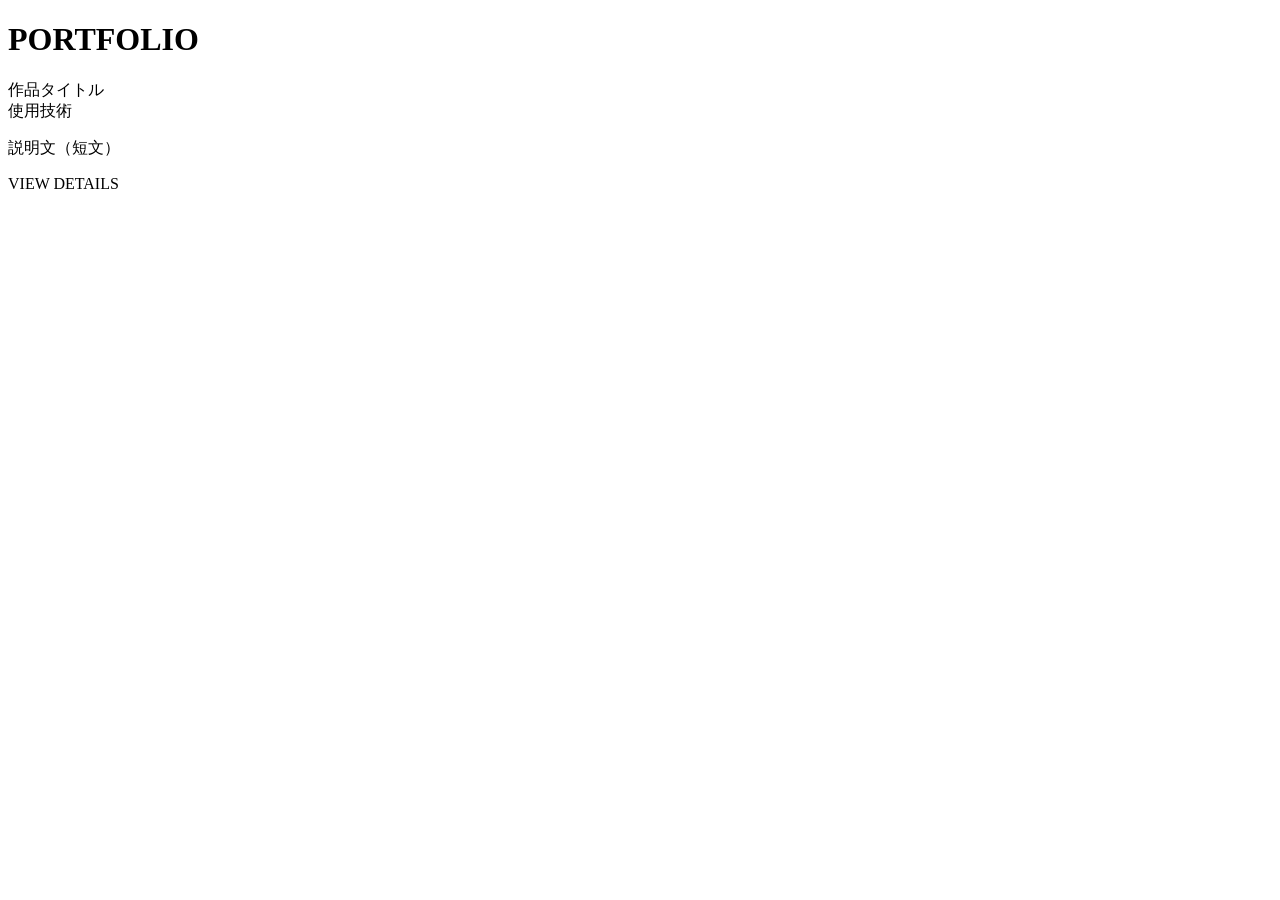
==== src/main/resources/templates/index.html @ 1ed3262a "Add index and detail pages" ====
<!DOCTYPE html>
<html xmlns:th="http://www.thymeleaf.org" lang="ja">
<head>
    <meta charset="UTF-8">
    <meta name="viewport" content="width=device-width, initial-scale=1.0">
    <title>Portfolio | My Works</title>
    <link href="https://fonts.googleapis.com/css2?family=Noto+Sans+JP:wght@300;400;500;700&display=swap" rel="stylesheet">

    <link rel="stylesheet" th:href="@{/css/style.css}">
</head>
<body>

<header>
    <h1>PORTFOLIO</h1>
</header>

<main class="container">
    <div th:each="work : ${works}" class="work-card">

        <div class="work-title" th:text="${work.title}">作品タイトル</div>
        <div class="tech-stack" th:text="'Technologies: ' + ${work.techStack}">使用技術</div>
        <p class="description" th:text="${work.descriptionShort}">説明文（短文）</p>

        <a th:href="@{/work/{id}(id=${work.id})}" class="btn-detail">VIEW DETAILS</a>

    </div>
</main>

</body>
</html>
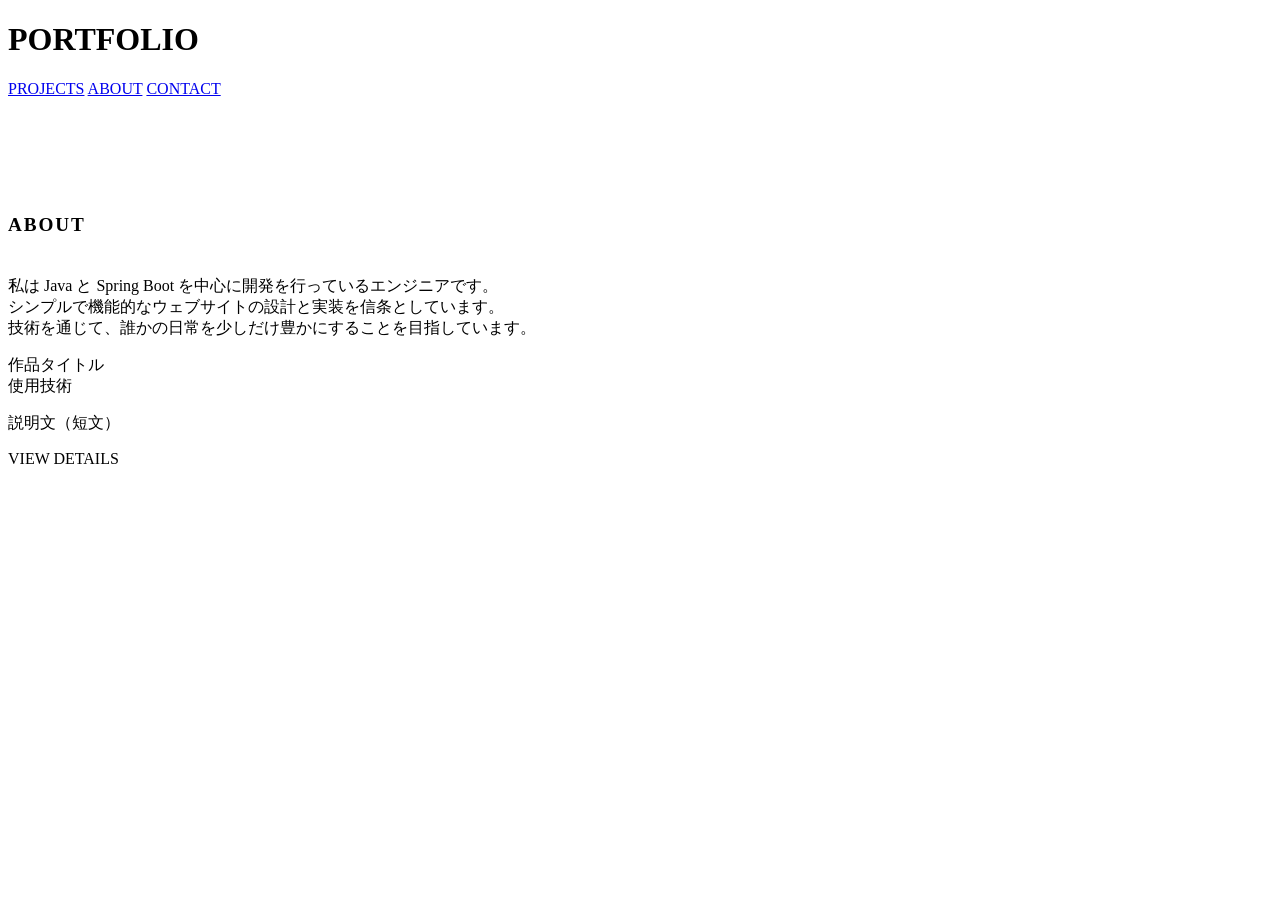
==== commit 2a62747c: "Add About" ====
--- a/src/main/resources/templates/index.html
+++ b/src/main/resources/templates/index.html
@@ -12,9 +12,25 @@
 
 <header>
     <h1>PORTFOLIO</h1>
+    <nav class="nav-menu">
+        <a href="#projects">PROJECTS</a>
+        <a href="#about">ABOUT</a>
+        <a href="#">CONTACT</a>
+    </nav>
 </header>
 
-<main class="container">
+<section id="about" class="container" style="padding-top: 100px;">
+    <h2 style="font-size: 1.2rem; margin-bottom: 40px; letter-spacing: 0.1em;">ABOUT</h2>
+    <div class="about-content">
+        <p>
+            私は Java と Spring Boot を中心に開発を行っているエンジニアです。<br>
+            シンプルで機能的なウェブサイトの設計と実装を信条としています。<br>
+            技術を通じて、誰かの日常を少しだけ豊かにすることを目指しています。
+        </p>
+    </div>
+</section>
+
+<main class="container" id="projects">
     <div th:each="work : ${works}" class="work-card">
 
         <div class="work-title" th:text="${work.title}">作品タイトル</div>
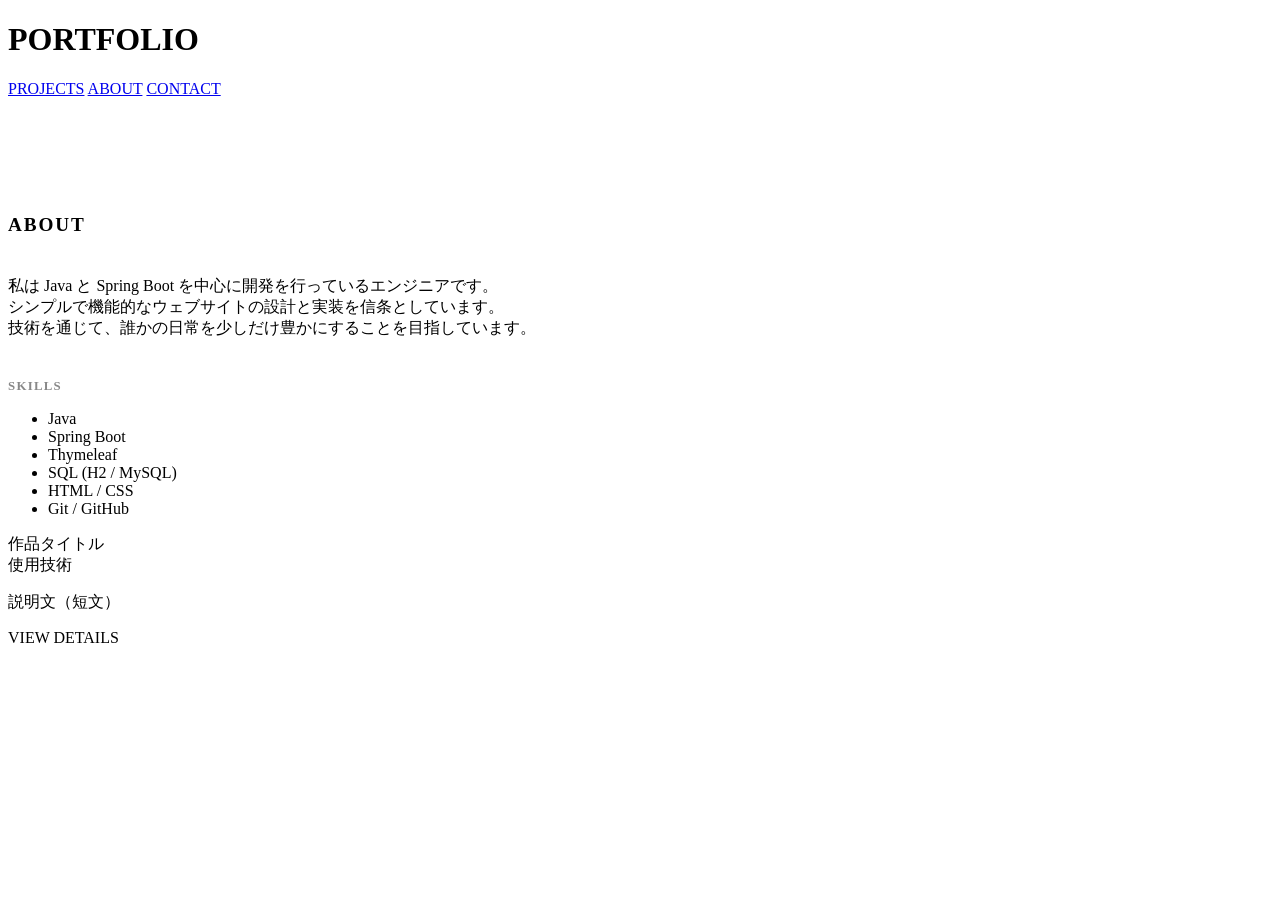
==== commit 04e1d5b5: "Add skil-container" ====
--- a/src/main/resources/templates/index.html
+++ b/src/main/resources/templates/index.html
@@ -28,6 +28,19 @@
             技術を通じて、誰かの日常を少しだけ豊かにすることを目指しています。
         </p>
     </div>
+
+    <div class="skill-container">
+        <h3 style="font-size: 0.8rem; letter-spacing: 0.1em; color: #888; margin-top: 40px;">SKILLS</h3>
+        <ul class="skill-list">
+            <li>Java</li>
+            <li>Spring Boot</li>
+            <li>Thymeleaf</li>
+            <li>SQL (H2 / MySQL)</li>
+            <li>HTML / CSS</li>
+            <li>Git / GitHub</li>
+        </ul>
+    </div>
+
 </section>
 
 <main class="container" id="projects">
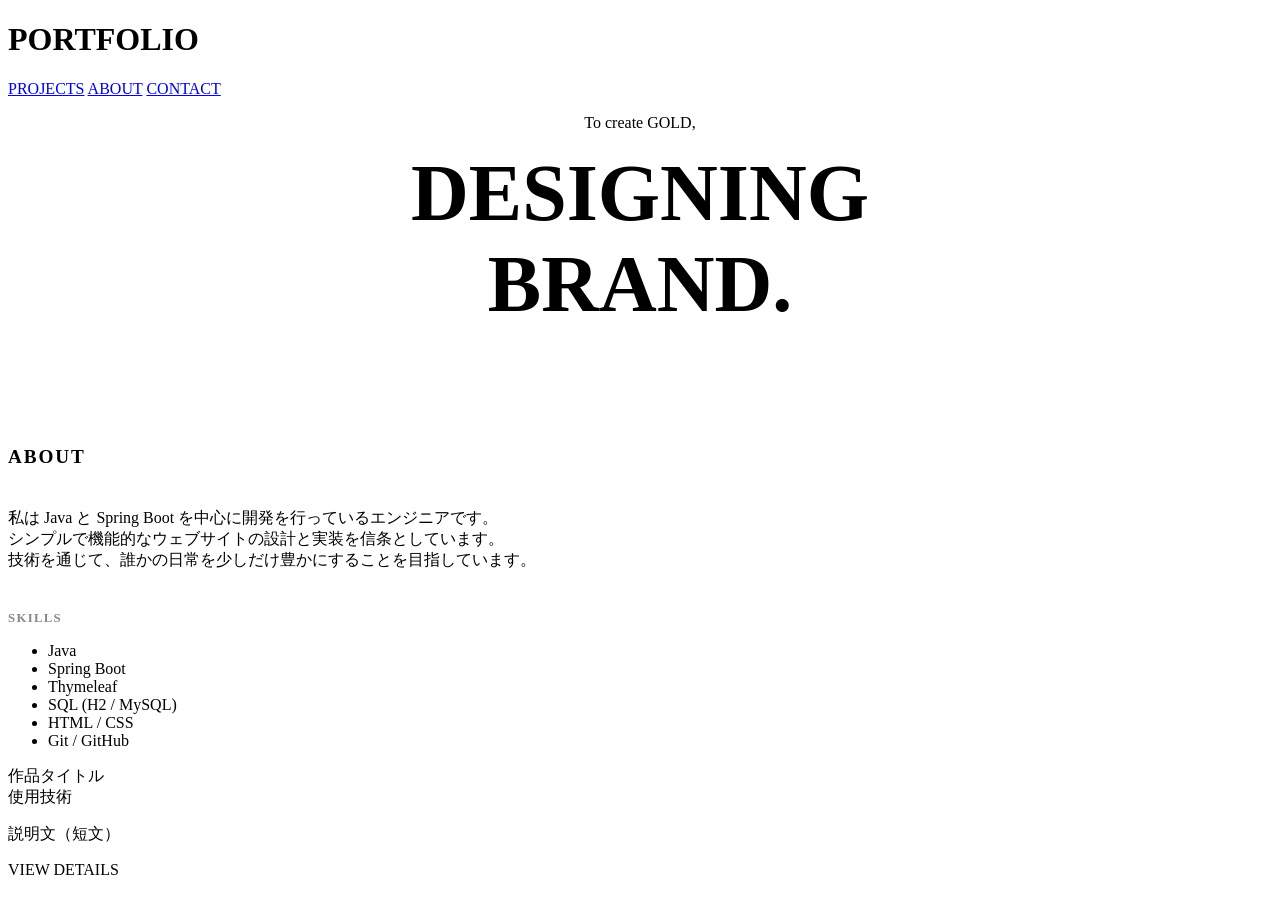
==== commit 0bd07115: "Add Top page background image" ====
--- a/src/main/resources/templates/index.html
+++ b/src/main/resources/templates/index.html
@@ -18,6 +18,13 @@
         <a href="#">CONTACT</a>
     </nav>
 </header>
+
+<section class="main-visual">
+    <div style="position: relative; z-index: 1; text-align: center;">
+        <p>To create GOLD,</p>
+        <h1 style="font-size: 5rem; margin: 0;">DESIGNING<br>BRAND.</h1>
+    </div>
+</section>
 
 <section id="about" class="container" style="padding-top: 100px;">
     <h2 style="font-size: 1.2rem; margin-bottom: 40px; letter-spacing: 0.1em;">ABOUT</h2>
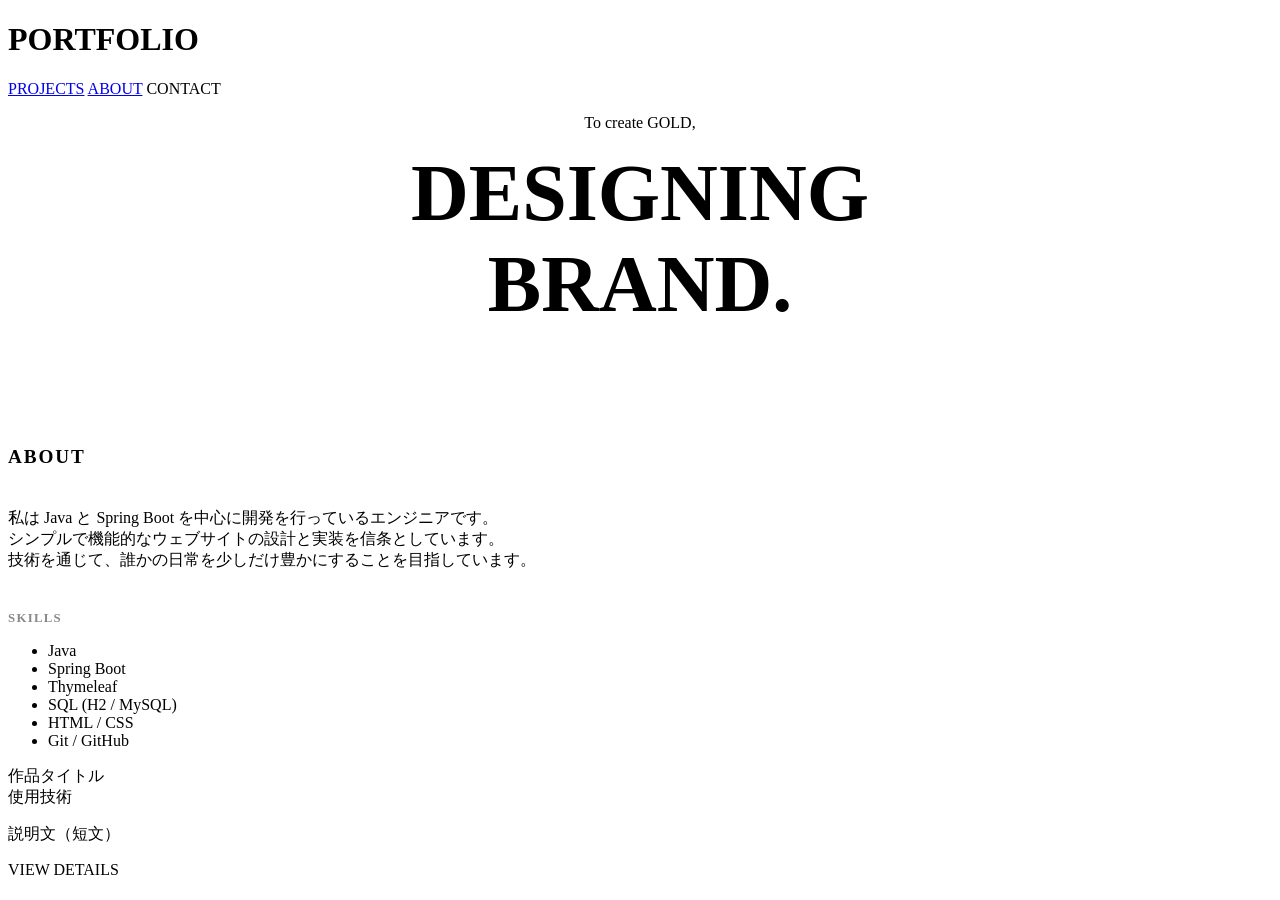
==== commit 30c235f6: "feat: add contact page" ====
--- a/src/main/resources/templates/index.html
+++ b/src/main/resources/templates/index.html
@@ -15,7 +15,7 @@
     <nav class="nav-menu">
         <a href="#projects">PROJECTS</a>
         <a href="#about">ABOUT</a>
-        <a href="#">CONTACT</a>
+        <a th:href="@{/contact}">CONTACT</a>
     </nav>
 </header>
 
@@ -58,7 +58,6 @@
         <p class="description" th:text="${work.descriptionShort}">説明文（短文）</p>
 
         <a th:href="@{/work/{id}(id=${work.id})}" class="btn-detail">VIEW DETAILS</a>
-
     </div>
 </main>
 
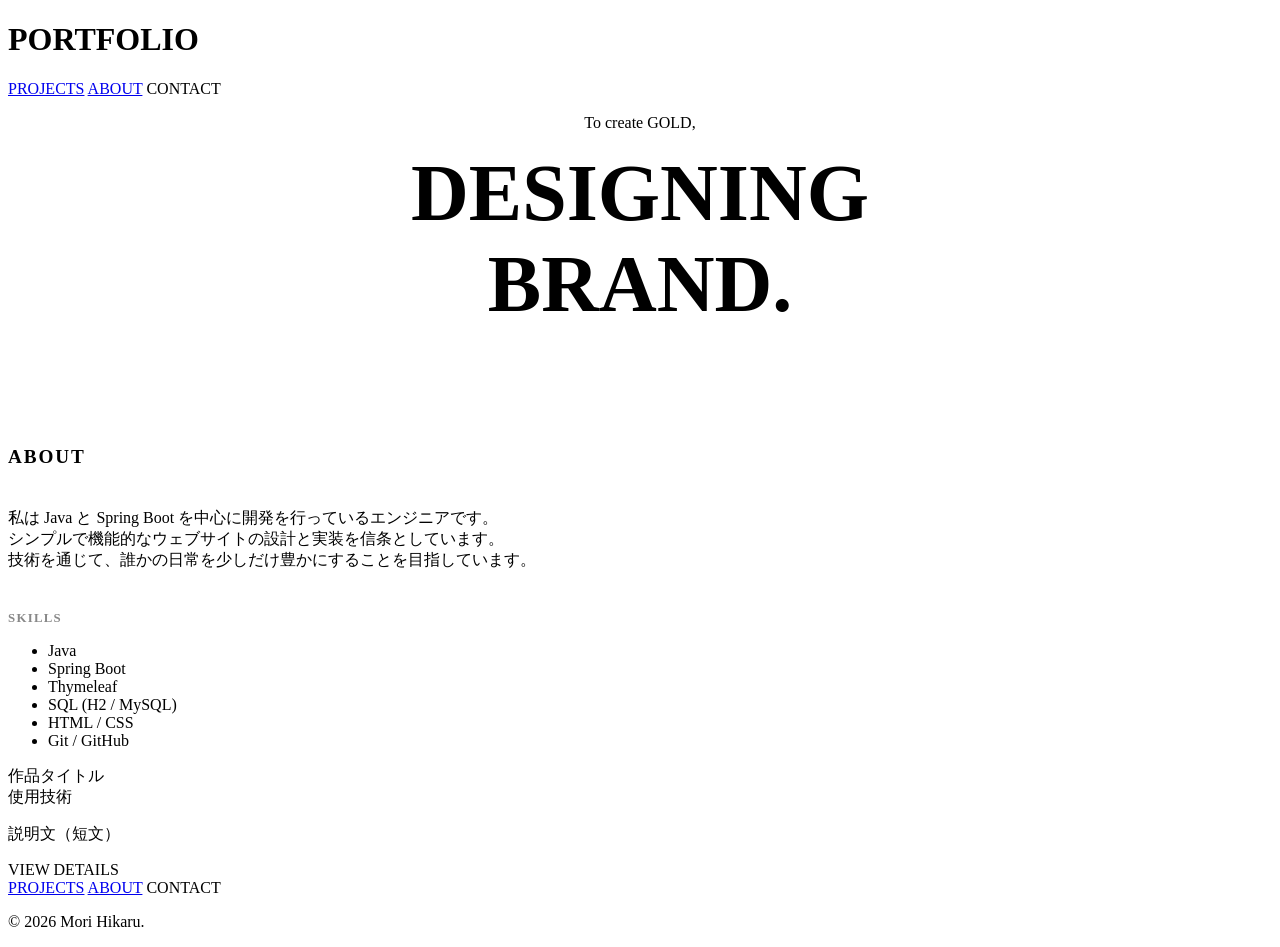
==== commit 0403a7c5: "機能追加:footerを追加" ====
--- a/src/main/resources/templates/index.html
+++ b/src/main/resources/templates/index.html
@@ -61,5 +61,16 @@
     </div>
 </main>
 
+<footer>
+    <div class="container">
+        <nav class="footer-nav">
+            <a href="#projects">PROJECTS</a>
+            <a href="#about">ABOUT</a>
+            <a th:href="@{/contact}">CONTACT</a>
+        </nav>
+        <p class="copyright">&copy; 2026 Mori Hikaru.</p>
+    </div>
+</footer>
+
 </body>
 </html>
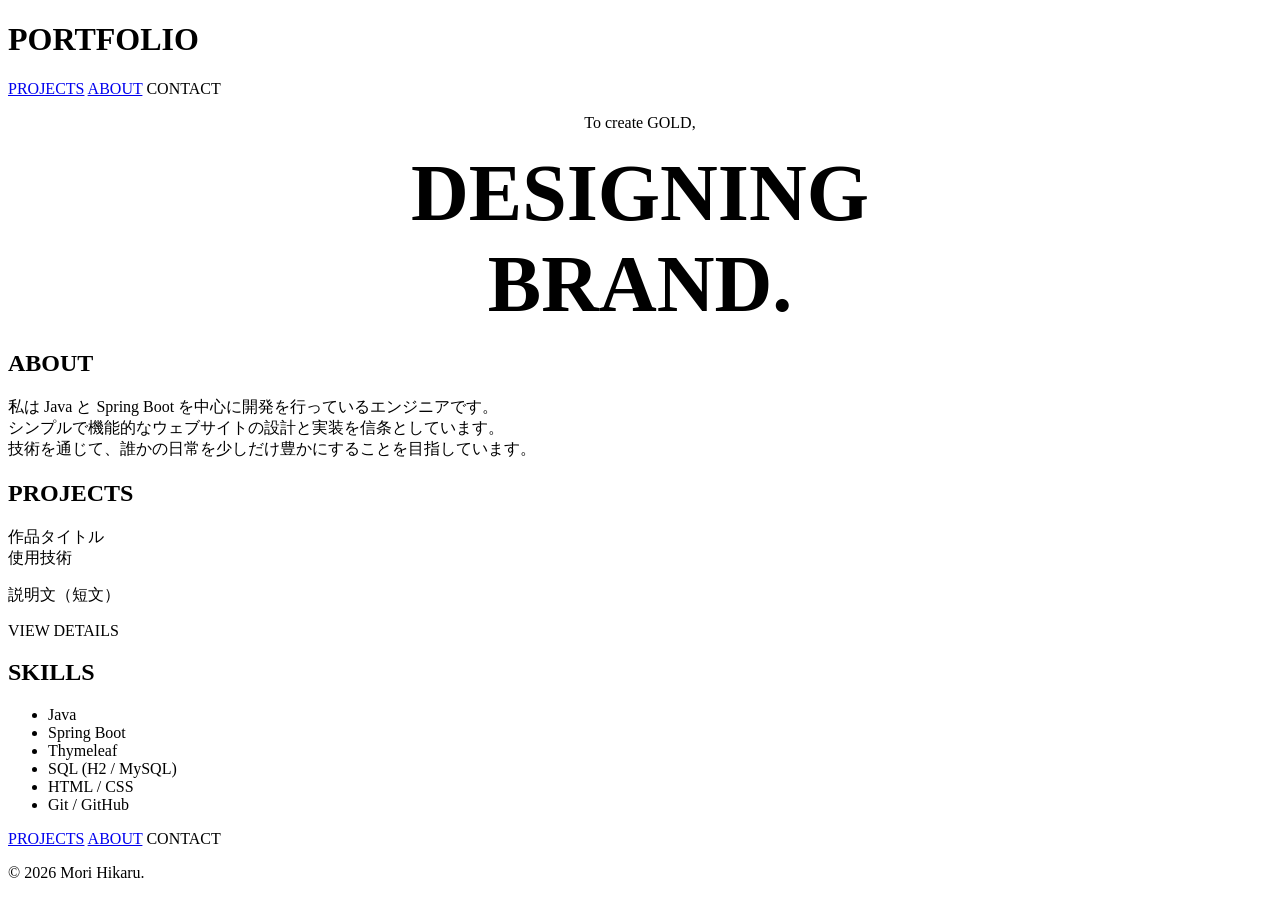
==== commit 7bc9fbb4: "Add:デザインを修正＆スクロールアニメーションを追加" ====
--- a/src/main/resources/templates/index.html
+++ b/src/main/resources/templates/index.html
@@ -19,49 +19,54 @@
     </nav>
 </header>
 
-<section class="main-visual">
-    <div style="position: relative; z-index: 1; text-align: center;">
-        <p>To create GOLD,</p>
-        <h1 style="font-size: 5rem; margin: 0;">DESIGNING<br>BRAND.</h1>
-    </div>
-</section>
+    <section class="main-visual full-screen-section">
+        <div style="position: relative; z-index: 1; text-align: center;">
+            <p>To create GOLD,</p>
+            <h1 style="font-size: 5rem; margin: 0;">DESIGNING<br>BRAND.</h1>
+        </div>
+    </section>
 
-<section id="about" class="container" style="padding-top: 100px;">
-    <h2 style="font-size: 1.2rem; margin-bottom: 40px; letter-spacing: 0.1em;">ABOUT</h2>
-    <div class="about-content">
-        <p>
-            私は Java と Spring Boot を中心に開発を行っているエンジニアです。<br>
-            シンプルで機能的なウェブサイトの設計と実装を信条としています。<br>
-            技術を通じて、誰かの日常を少しだけ豊かにすることを目指しています。
-        </p>
-    </div>
+    <section id="about" class="full-screen-section">
+        <div class="container">
+                <h2>ABOUT</h2>
+            <div class="about-content">
+                <p>
+                    私は Java と Spring Boot を中心に開発を行っているエンジニアです。<br>
+                    シンプルで機能的なウェブサイトの設計と実装を信条としています。<br>
+                    技術を通じて、誰かの日常を少しだけ豊かにすることを目指しています。
+                </p>
+            </div>
+        </div>
+    </section>
 
-    <div class="skill-container">
-        <h3 style="font-size: 0.8rem; letter-spacing: 0.1em; color: #888; margin-top: 40px;">SKILLS</h3>
-        <ul class="skill-list">
-            <li>Java</li>
-            <li>Spring Boot</li>
-            <li>Thymeleaf</li>
-            <li>SQL (H2 / MySQL)</li>
-            <li>HTML / CSS</li>
-            <li>Git / GitHub</li>
-        </ul>
-    </div>
+    <section id="projects" class="full-screen-section">
+        <div class="container">
+            <h2>PROJECTS</h2>
+            <div th:each="work : ${works}" class="work-card">
+                <div class="work-title" th:text="${work.title}">作品タイトル</div>
+                <div class="tech-stack" th:text="'Technologies: ' + ${work.techStack}">使用技術</div>
+                <p class="description" th:text="${work.descriptionShort}">説明文（短文）</p>
+                <a th:href="@{/work/{id}(id=${work.id})}" class="btn-detail">VIEW DETAILS</a>
+            </div>
+        </div>
+    </section>
 
-</section>
+    <section id="skills" class="full-screen-section skills-section">
+        <div class="container">
+            <h2>SKILLS</h2>
+            <ul class="skill-list">
+                <li>Java</li>
+                <li>Spring Boot</li>
+                <li>Thymeleaf</li>
+                <li>SQL (H2 / MySQL)</li>
+                <li>HTML / CSS</li>
+                <li>Git / GitHub</li>
+            </ul>
+        </div>
+    </section>
 
-<main class="container" id="projects">
-    <div th:each="work : ${works}" class="work-card">
 
-        <div class="work-title" th:text="${work.title}">作品タイトル</div>
-        <div class="tech-stack" th:text="'Technologies: ' + ${work.techStack}">使用技術</div>
-        <p class="description" th:text="${work.descriptionShort}">説明文（短文）</p>
-
-        <a th:href="@{/work/{id}(id=${work.id})}" class="btn-detail">VIEW DETAILS</a>
-    </div>
-</main>
-
-<footer>
+<footer class="full-screen-section">
     <div class="container">
         <nav class="footer-nav">
             <a href="#projects">PROJECTS</a>
@@ -72,5 +77,27 @@
     </div>
 </footer>
 
+<script>
+    const sections = document.querySelectorAll('.full-screen-section, .main-visual, footer');
+
+    const observer = new IntersectionObserver((entries) => {
+        entries.forEach(entry => {
+            if (entry.isIntersecting) {
+                entry.target.style.opacity = "1";
+                entry.target.style.transform = "translateY(0)";
+            } else {
+                entry.target.style.opacity = "0";
+                entry.target.style.transform = "translateY(20px)";
+            }
+        });
+    }, { threshold: 0.6 });
+
+    sections.forEach(section => {
+        section.style.opacity = "0";
+        section.style.transform = "translateY(20px)";
+        observer.observe(section);
+    });
+</script>
+
 </body>
 </html>
